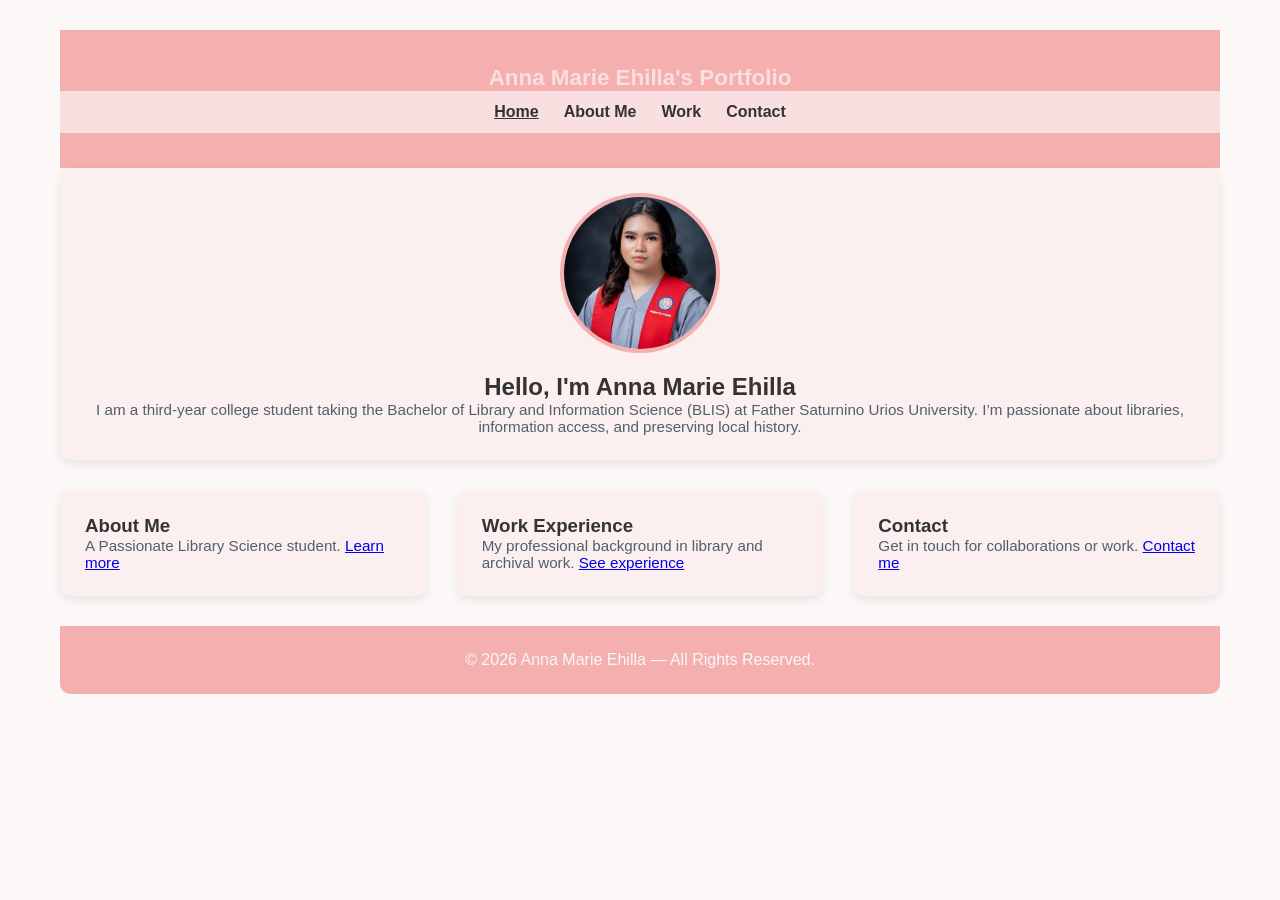
==== index.html @ 161b7419 "test" ====
<!doctype html>
<html lang="en">
<head>
    <meta charset="utf-8" />
    <meta name="viewport" content="width=device-width,initial-scale=1" />
    <title>Anna Marie Ehilla | Home</title>
    <link rel="stylesheet" href="style.css">
    <meta name="description" content="Simple portfolio homepage">
</head>
<body>

<div class="site-wrap">
        <header>
            <div class="brand">Anna Marie Ehilla's Portfolio</div>
            <nav>
                <a href="index.html" class="active">Home</a>
                <a href="aboutme.html">About Me</a>
                <a href="workexperience.html">Work</a>
                <a href="contact.html">Contact</a>
            </nav>
        </header>

        <main>
            <section class="hero card">
                <img src="IMG_20230404_211151.jpg" alt="Anna Marie Ehilla" class="profile-image">

                <h1>Hello,     I'm Anna Marie Ehilla</h1>
                <p class="muted">I am a third-year college student taking the Bachelor of Library and Information Science (BLIS) at Father Saturnino Urios University. I’m passionate about libraries, information access, and preserving local history.</p>
            </section>

            <section class="grid">
                <div class="card">
                    <h3>About Me</h3>
                    <p class="muted">A Passionate Library Science student. <a href="aboutme.html">Learn more</a></p>
                </div>
                <div class="card">
                    <h3>Work Experience</h3>
                    <p class="muted">My professional background in library and archival work. <a href="workexperience.html">See experience</a></p>
                </div>
                <div class="card">
                    <h3>Contact</h3>
                    <p class="muted">Get in touch for collaborations or work. <a href="contact.html">Contact me</a></p>
                </div>
            </section>
        </main>

        <footer>
            © 2026 Anna Marie Ehilla — All Rights Reserved.
        </footer>
    </div>
</body>
</html>
---- style.css ----
* {
    box-sizing: border-box;
}

:root{
  --bg: #FCF8F8;      
  --card: #FBEFEF;     
  --primary: #F9DFDF;   
  --primary-dark: #F5AFAF; 
  --muted: #51606a;   
  --text: #333333;
}

/* Reset & Base */
* {
  margin: 0;
  padding: 0;
  box-sizing: border-box;
  font-family: Arial, Helvetica, sans-serif;
}

html, body {
  height: 100%;
  width: 100%;
}

body {
  background: var(--bg);
  color: var(--text);
  -webkit-font-smoothing: antialiased;
  -moz-osx-font-smoothing: grayscale;
  padding: 0;
  display: flex;
  justify-content: center; /* Center content horizontally */
}

/* Header & Nav */
header {
  background: var(--primary-dark);
  color: white;
  text-align: center;
  padding: 35px 0;
}

nav {
  background: var(--primary);
  display: flex;
  justify-content: center;
  gap: 25px;
  padding: 12px 0;
}

nav a {
  color: #333333;
  text-decoration: none;
  font-weight: bold;
}

nav a:hover, nav a.active {
  text-decoration: underline;
}

/* Container */
.site-wrap {
  width: 100%;  /* Full width */
  max-width: 1200px; /* Prevent stretching beyond this width */
  margin: auto;
  padding: 30px 20px;
  min-height: 100vh; /* Fill the height of the screen */
  display: flex;
  flex-direction: column;
  justify-content: flex-start; /* Align content from the top */
}

/* Hero Section */
.hero {
  background: var(--card);
  padding: 40px 20px; 
  border-radius: 10px;
  margin-bottom: 30px;
  text-align: center;
}

/* Grid layout for homepage cards */
.grid {
  display: grid;
  grid-template-columns: repeat(auto-fit, minmax(300px, 1fr)); /* Adjusted min-width */
  gap: 30px;
  margin-top: 20px;
}

/* Card */
.card {
  background: var(--card);
  padding: 25px;
  border-radius: 10px;
  box-shadow: 0 4px 10px rgba(0,0,0,0.08);
  transition: all 0.3s ease; 
}

.card:hover {
  background: var(--primary-dark);
  box-shadow: 0 8px 16px rgba(0, 0, 0, 0.2);
  transform: translateY(-5px); 
}

/* Text */
.muted {
  color: var(--muted);
  font-size: 0.95rem;
}

.brand { 
  font-weight: 700; 
  color: var(--primary); 
  font-size: 1.4rem;
}

/* Profile Image */
.profile-image {
  width: 160px;
  height: 160px;
  border-radius: 50%;
  object-fit: cover;
  display: block;
  margin: 0 auto 20px auto;
  border: 4px solid var(--primary-dark);
}

/* Footer */
footer {
  background: var(--primary-dark);
  color: #f7f7f7; 
  text-align: center;
  padding: 25px 0;
  margin-top: 30px;
  border-radius: 0 0 10px 10px;
}

/* Responsive Adjustments */
@media (max-width: 520px) {
  header { text-align: left; padding-left: 16px; }
  nav { flex-direction: column; align-items: center; }
  .grid { grid-template-columns: 1fr; gap: 15px; }

  /* Adjust profile image size on mobile */
  .profile-image {
    width: 120px;
    height: 120px;
  }
}
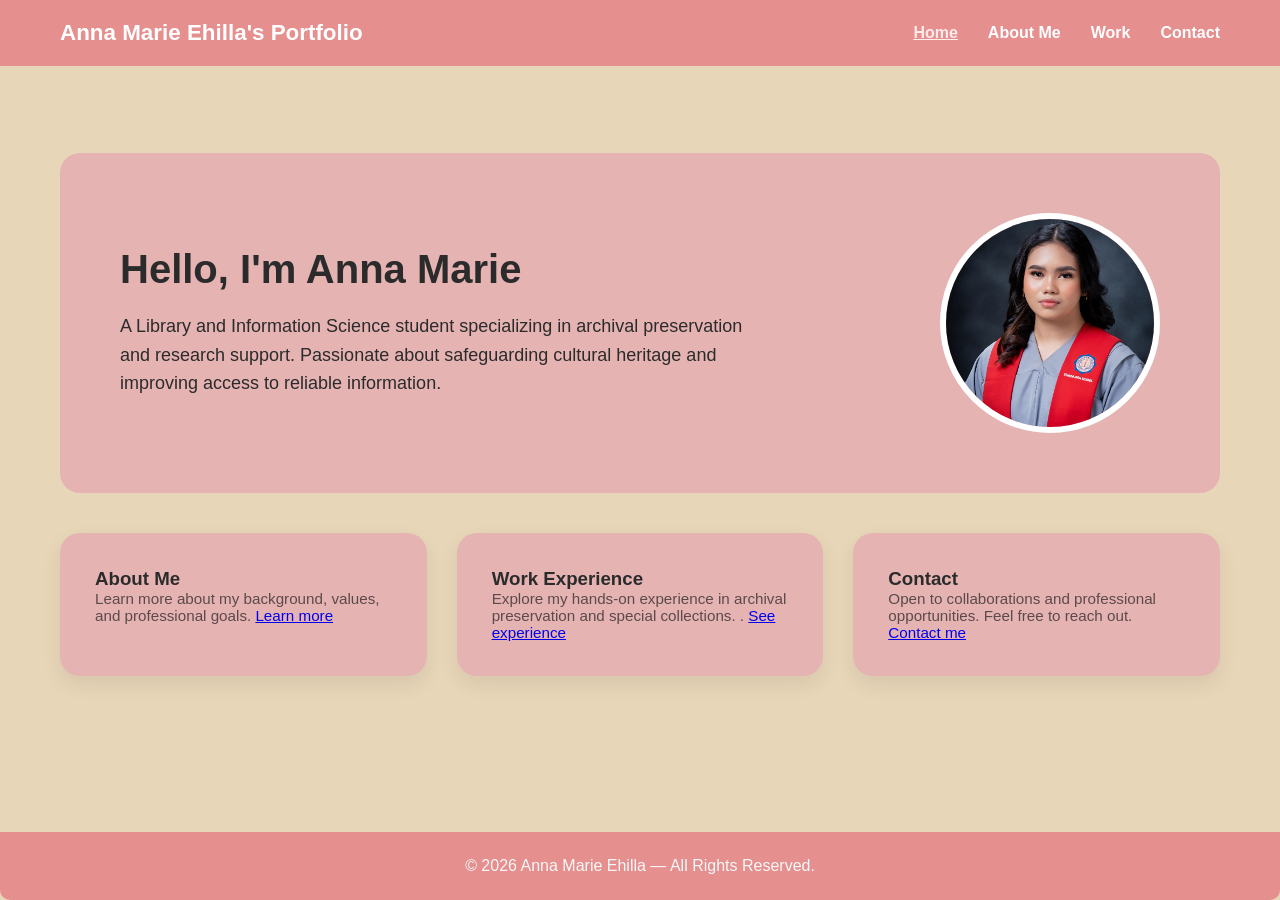
==== commit 01fd5bdd: "Updated layout" ====
--- a/index.html
+++ b/index.html
@@ -1,4 +1,4 @@
-<!doctype html>
+<!DOCTYPE html>
 <html lang="en">
 <head>
     <meta charset="utf-8" />
@@ -8,8 +8,6 @@
     <meta name="description" content="Simple portfolio homepage">
 </head>
 <body>
-
-<div class="site-wrap">
         <header>
             <div class="brand">Anna Marie Ehilla's Portfolio</div>
             <nav>
@@ -20,33 +18,57 @@
             </nav>
         </header>
 
+        <div class="site-wrap">
         <main>
-            <section class="hero card">
-                <img src="IMG_20230404_211151.jpg" alt="Anna Marie Ehilla" class="profile-image">
+            <section class="hero">
+                <div class="hero-text">
+                    <h1>Hello, I'm Anna Marie</h1>
+                    <p class="muted">
+                        A Library and Information Science student specializing in archival 
+                        preservation and research support. Passionate about safeguarding 
+                        cultural heritage and improving access to reliable information.
+                    </p>
+                </div>
 
-                <h1>Hello,     I'm Anna Marie Ehilla</h1>
-                <p class="muted">I am a third-year college student taking the Bachelor of Library and Information Science (BLIS) at Father Saturnino Urios University. I’m passionate about libraries, information access, and preserving local history.</p>
+                <img src="IMG_20230404_211151.jpg" 
+                     alt="Anna Marie Ehilla" 
+                     class="profile-image">
             </section>
+
 
             <section class="grid">
                 <div class="card">
                     <h3>About Me</h3>
-                    <p class="muted">A Passionate Library Science student. <a href="aboutme.html">Learn more</a></p>
+                    <p class="muted">
+                        Learn more about my background, values, and professional goals.  
+                        <a href="aboutme.html">Learn more</a>
+                    </p>
                 </div>
+
                 <div class="card">
                     <h3>Work Experience</h3>
-                    <p class="muted">My professional background in library and archival work. <a href="workexperience.html">See experience</a></p>
+                    <p class="muted">
+                        Explore my hands-on experience in archival preservation
+                        and special collections. . 
+                        <a href="workexperience.html">See experience</a>
+                    </p>
                 </div>
+
                 <div class="card">
                     <h3>Contact</h3>
-                    <p class="muted">Get in touch for collaborations or work. <a href="contact.html">Contact me</a></p>
+                    <p class="muted">
+                        Open to collaborations and professional opportunities. 
+                        Feel free to reach out. 
+                        <a href="contact.html">Contact me</a>
+                    </p>
                 </div>
             </section>
         </main>
+    </div>
 
         <footer>
             © 2026 Anna Marie Ehilla — All Rights Reserved.
         </footer>
-    </div>
+    
 </body>
-</html>+</html>
--- a/style.css
+++ b/style.css
@@ -1,14 +1,10 @@
-* {
-    box-sizing: border-box;
-}
-
-:root{
-  --bg: #FCF8F8;      
-  --card: #FBEFEF;     
-  --primary: #F9DFDF;   
-  --primary-dark: #F5AFAF; 
-  --muted: #51606a;   
-  --text: #333333;
+:root {
+  --bg: #E8D6B8;          
+  --card: #E6B3B3;        
+  --primary: #E6B3B3;     
+  --primary-dark: #E58F8F; 
+  --muted: #5C4A4A;
+  --text: #2b2b2b;
 }
 
 /* Reset & Base */
@@ -30,34 +26,49 @@
   -webkit-font-smoothing: antialiased;
   -moz-osx-font-smoothing: grayscale;
   padding: 0;
+}
+
+body {
   display: flex;
-  justify-content: center; /* Center content horizontally */
+  flex-direction: column;
+  min-height: 100vh;
+}
+
+main {
+  flex: 1;
 }
 
 /* Header & Nav */
 header {
   background: var(--primary-dark);
   color: white;
-  text-align: center;
-  padding: 35px 0;
+  padding: 20px 60px;
+
+  display: flex;
+  justify-content: space-between;
+  align-items: center;
 }
 
 nav {
-  background: var(--primary);
+  background: transparent;
   display: flex;
-  justify-content: center;
-  gap: 25px;
-  padding: 12px 0;
+  gap: 30px;
+  padding: 0;
 }
 
 nav a {
-  color: #333333;
+  color: white;
   text-decoration: none;
-  font-weight: bold;
+  font-weight: 600;
 }
 
 nav a:hover, nav a.active {
   text-decoration: underline;
+  color: #ffeaea;
+}
+
+.hero h1, .hero p {
+  color: #2b2b2b;
 }
 
 /* Container */
@@ -66,19 +77,36 @@
   max-width: 1200px; /* Prevent stretching beyond this width */
   margin: auto;
   padding: 30px 20px;
-  min-height: 100vh; /* Fill the height of the screen */
-  display: flex;
-  flex-direction: column;
-  justify-content: flex-start; /* Align content from the top */
+}
+
+main section {
+  margin-bottom: 40px;
 }
 
 /* Hero Section */
+.hero-text {
+  max-width: 60%;
+}
+
 .hero {
   background: var(--card);
-  padding: 40px 20px; 
-  border-radius: 10px;
-  margin-bottom: 30px;
-  text-align: center;
+  padding: 60px; 
+  border-radius: 20px;
+  margin-bottom: 40px;
+  
+  display: flex;
+  align-items: center;
+  justify-content: space-between;
+}
+
+.hero h1 {
+  font-size: 40px;
+  margin-bottom: 20px;
+}
+
+.hero p {
+  font-size: 18px;
+  line-height: 1.6;
 }
 
 /* Grid layout for homepage cards */
@@ -92,16 +120,16 @@
 /* Card */
 .card {
   background: var(--card);
-  padding: 25px;
-  border-radius: 10px;
-  box-shadow: 0 4px 10px rgba(0,0,0,0.08);
-  transition: all 0.3s ease; 
+  padding: 35px;
+  border-radius: 20px;
+  box-shadow: 0 8px 20px rgba(0,0,0,0.08);
+  transition: all 0.3s ease;
 }
 
 .card:hover {
-  background: var(--primary-dark);
-  box-shadow: 0 8px 16px rgba(0, 0, 0, 0.2);
-  transform: translateY(-5px); 
+  background: #efc0c0;
+  box-shadow: 0 12px 25px rgba(0, 0, 0, 0.15);
+  transform: translateY(-6px);
 }
 
 /* Text */
@@ -112,19 +140,17 @@
 
 .brand { 
   font-weight: 700; 
-  color: var(--primary); 
+  color: white;
   font-size: 1.4rem;
 }
 
 /* Profile Image */
 .profile-image {
-  width: 160px;
-  height: 160px;
+  width: 220px;
+  height: 220px;
   border-radius: 50%;
   object-fit: cover;
-  display: block;
-  margin: 0 auto 20px auto;
-  border: 4px solid var(--primary-dark);
+  border: 6px solid #ffffff;
 }
 
 /* Footer */
@@ -139,7 +165,11 @@
 
 /* Responsive Adjustments */
 @media (max-width: 520px) {
-  header { text-align: left; padding-left: 16px; }
+  header {
+  flex-direction: column;
+  gap: 10px;
+  padding: 20px;
+}
   nav { flex-direction: column; align-items: center; }
   .grid { grid-template-columns: 1fr; gap: 15px; }
 
@@ -149,3 +179,14 @@
     height: 120px;
   }
 }
+
+@media (max-width: 768px) {
+  .hero {
+    flex-direction: column;
+    text-align: center;
+  }
+
+  .hero-text {
+    margin-bottom: 20px;
+  }
+}
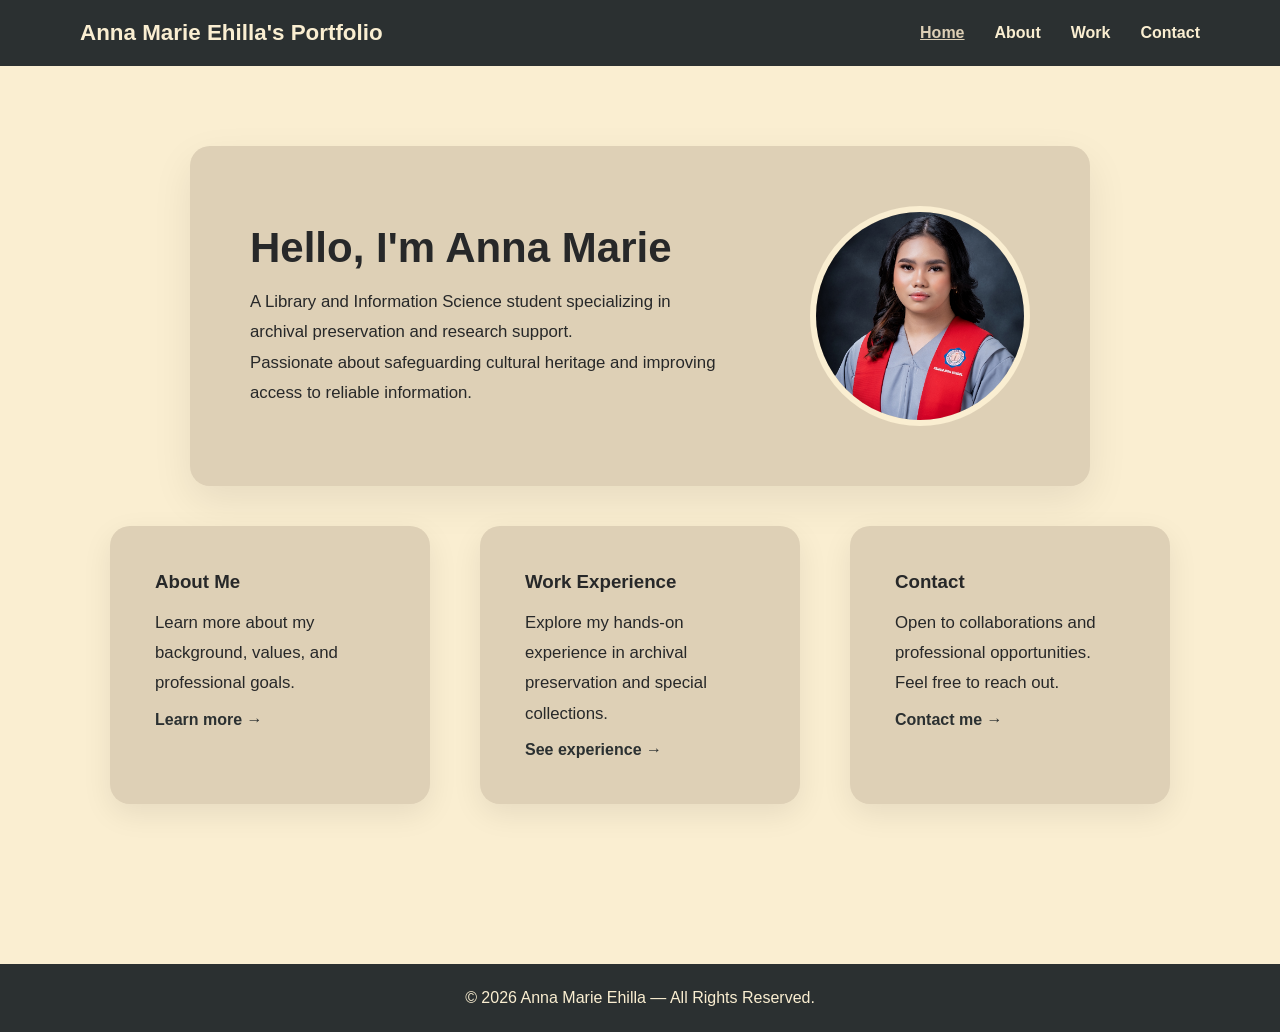
==== commit d6d62183: "Redesigned" ====
--- a/index.html
+++ b/index.html
@@ -5,70 +5,78 @@
     <meta name="viewport" content="width=device-width,initial-scale=1" />
     <title>Anna Marie Ehilla | Home</title>
     <link rel="stylesheet" href="style.css">
-    <meta name="description" content="Simple portfolio homepage">
+    <meta name="description" content="Portfolio of Anna Marie Ehilla, Library and Information Science student specializing in archival preservation.">
 </head>
+
 <body>
-        <header>
-            <div class="brand">Anna Marie Ehilla's Portfolio</div>
-            <nav>
-                <a href="index.html" class="active">Home</a>
-                <a href="aboutme.html">About Me</a>
-                <a href="workexperience.html">Work</a>
-                <a href="contact.html">Contact</a>
-            </nav>
-        </header>
 
-        <div class="site-wrap">
-        <main>
-            <section class="hero">
-                <div class="hero-text">
-                    <h1>Hello, I'm Anna Marie</h1>
-                    <p class="muted">
-                        A Library and Information Science student specializing in archival 
-                        preservation and research support. Passionate about safeguarding 
-                        cultural heritage and improving access to reliable information.
-                    </p>
-                </div>
+<header>
+    <div class="brand">Anna Marie Ehilla's Portfolio</div>
+    <nav>
+        <a href="index.html" class="active">Home</a>
+        <a href="aboutme.html">About</a>
+        <a href="workexperience.html">Work</a>
+        <a href="contact.html">Contact</a>
+    </nav>
+</header>
 
-                <img src="IMG_20230404_211151.jpg" 
-                     alt="Anna Marie Ehilla" 
-                     class="profile-image">
-            </section>
+<div class="site-wrap">
+<main>
 
+    <section class="hero">
+        <div class="hero-text">
+            <h1>Hello, I'm Anna Marie</h1>
+            <p>
+                A Library and Information Science student specializing in archival 
+                preservation and research support.
+            </p>
+            <p>
+                Passionate about safeguarding cultural heritage and improving access 
+                to reliable information.
+            </p>
+        </div>
 
-            <section class="grid">
-                <div class="card">
-                    <h3>About Me</h3>
-                    <p class="muted">
-                        Learn more about my background, values, and professional goals.  
-                        <a href="aboutme.html">Learn more</a>
-                    </p>
-                </div>
+        <img src="IMG_20230404_211151.jpg" 
+             alt="Portrait of Anna Marie Ehilla" 
+             class="profile-image">
+    </section>
 
-                <div class="card">
-                    <h3>Work Experience</h3>
-                    <p class="muted">
-                        Explore my hands-on experience in archival preservation
-                        and special collections. . 
-                        <a href="workexperience.html">See experience</a>
-                    </p>
-                </div>
+    <section class="grid">
 
-                <div class="card">
-                    <h3>Contact</h3>
-                    <p class="muted">
-                        Open to collaborations and professional opportunities. 
-                        Feel free to reach out. 
-                        <a href="contact.html">Contact me</a>
-                    </p>
-                </div>
-            </section>
-        </main>
-    </div>
+        <div class="card">
+            <h3>About Me</h3>
+            <p>
+                Learn more about my background, values, and professional goals.
+            </p>
+            <a href="aboutme.html">Learn more →</a>
+        </div>
 
-        <footer>
-            © 2026 Anna Marie Ehilla — All Rights Reserved.
-        </footer>
-    
+        <div class="card">
+            <h3>Work Experience</h3>
+            <p>
+                Explore my hands-on experience in archival preservation
+                and special collections.
+            </p>
+            <a href="workexperience.html">See experience →</a>
+        </div>
+
+        <div class="card">
+            <h3>Contact</h3>
+            <p>
+                Open to collaborations and professional opportunities.
+                Feel free to reach out.
+            </p>
+            <a href="contact.html">Contact me →</a>
+        </div>
+
+    </section>
+
+</main>
+</div>
+
+<footer>
+    © 2026 Anna Marie Ehilla — All Rights Reserved.
+</footer>
+
 </body>
-</html>
+</html>
--- a/style.css
+++ b/style.css
@@ -1,13 +1,13 @@
 :root {
-  --bg: #E8D6B8;          
-  --card: #E6B3B3;        
-  --primary: #E6B3B3;     
-  --primary-dark: #E58F8F; 
-  --muted: #5C4A4A;
-  --text: #2b2b2b;
-}
-
-/* Reset & Base */
+  --bg: #FAEED1;
+  --card: #DED0B6;
+  --primary: #607274;
+  --primary-dark: #2b3031;
+  --muted: #B2A59B;
+  --text: #272829;
+}
+
+/* Reset */
 * {
   margin: 0;
   padding: 0;
@@ -23,125 +23,96 @@
 body {
   background: var(--bg);
   color: var(--text);
-  -webkit-font-smoothing: antialiased;
-  -moz-osx-font-smoothing: grayscale;
-  padding: 0;
-}
-
-body {
   display: flex;
   flex-direction: column;
   min-height: 100vh;
 }
 
+/* Typography */
+p {
+  line-height: 1.8;
+  font-size: 1.05rem;
+}
+
+h1, h2, h3, h4 {
+  margin-bottom: 15px;
+}
+
+/* Layout */
 main {
   flex: 1;
 }
 
-/* Header & Nav */
+.site-wrap {
+  width: 90%;
+  max-width: 1100px;
+  margin: 0 auto;
+  padding: 80px 20px;
+}
+
+main section {
+  margin-bottom: 80px;
+}
+
+/* Header */
 header {
   background: var(--primary-dark);
-  color: white;
-  padding: 20px 60px;
-
+  color: var(--bg);
+  padding: 20px 80px;
   display: flex;
   justify-content: space-between;
   align-items: center;
 }
 
+.brand { 
+  font-weight: 700; 
+  font-size: 1.4rem;
+}
+
 nav {
-  background: transparent;
   display: flex;
   gap: 30px;
-  padding: 0;
 }
 
 nav a {
-  color: white;
+  color: var(--bg);
   text-decoration: none;
   font-weight: 600;
-}
-
-nav a:hover, nav a.active {
+  transition: 0.2s ease;
+}
+
+nav a:hover,
+nav a.active {
+  color: var(--card);
   text-decoration: underline;
-  color: #ffeaea;
-}
-
-.hero h1, .hero p {
-  color: #2b2b2b;
-}
-
-/* Container */
-.site-wrap {
-  width: 100%;  /* Full width */
-  max-width: 1200px; /* Prevent stretching beyond this width */
-  margin: auto;
-  padding: 30px 20px;
-}
-
-main section {
-  margin-bottom: 40px;
 }
 
 /* Hero Section */
-.hero-text {
-  max-width: 60%;
-}
-
 .hero {
   background: var(--card);
   padding: 60px; 
   border-radius: 20px;
-  margin-bottom: 40px;
-  
+  max-width: 900px;
+  margin: 0 auto;
+
   display: flex;
   align-items: center;
   justify-content: space-between;
+  gap: 50px;
+
+  box-shadow: 0 15px 40px rgba(0, 0, 0, 0.08);
+}
+
+.hero-text {
+  max-width: 60%;
 }
 
 .hero h1 {
-  font-size: 40px;
-  margin-bottom: 20px;
-}
-
-.hero p {
-  font-size: 18px;
-  line-height: 1.6;
-}
-
-/* Grid layout for homepage cards */
-.grid {
-  display: grid;
-  grid-template-columns: repeat(auto-fit, minmax(300px, 1fr)); /* Adjusted min-width */
-  gap: 30px;
-  margin-top: 20px;
-}
-
-/* Card */
-.card {
-  background: var(--card);
-  padding: 35px;
-  border-radius: 20px;
-  box-shadow: 0 8px 20px rgba(0,0,0,0.08);
-  transition: all 0.3s ease;
-}
-
-.card:hover {
-  background: #efc0c0;
-  box-shadow: 0 12px 25px rgba(0, 0, 0, 0.15);
-  transform: translateY(-6px);
-}
-
-/* Text */
+  font-size: 42px;
+}
+
 .muted {
   color: var(--muted);
-  font-size: 0.95rem;
-}
-
-.brand { 
-  font-weight: 700; 
-  color: white;
-  font-size: 1.4rem;
 }
 
 /* Profile Image */
@@ -150,43 +121,101 @@
   height: 220px;
   border-radius: 50%;
   object-fit: cover;
-  border: 6px solid #ffffff;
+  border: 6px solid var(--bg);
+}
+
+/* Grid */
+.grid {
+  display: grid;
+  grid-template-columns: repeat(3, 1fr);
+  gap: 50px;
+  margin-top: 40px;
+}
+
+/* Card */
+.card {
+  background: var(--card);
+  padding: 45px;
+  border-radius: 20px;
+  box-shadow: 0 10px 30px rgba(0,0,0,0.08);
+  transition: 0.3s ease;
+}
+
+.card:hover {
+  background: var(--primary);
+  color: var(--bg);
+  transform: translateY(-6px);
+}
+
+.card a {
+  display: inline-block;
+  margin-top: 12px;
+  font-weight: 600;
+  color: var(--primary-dark);
+  text-decoration: none;
+}
+
+.card a:hover {
+  text-decoration: underline;
 }
 
 /* Footer */
 footer {
   background: var(--primary-dark);
-  color: #f7f7f7; 
+  color: var(--bg);
   text-align: center;
   padding: 25px 0;
-  margin-top: 30px;
-  border-radius: 0 0 10px 10px;
-}
-
-/* Responsive Adjustments */
-@media (max-width: 520px) {
-  header {
-  flex-direction: column;
-  gap: 10px;
-  padding: 20px;
-}
-  nav { flex-direction: column; align-items: center; }
-  .grid { grid-template-columns: 1fr; gap: 15px; }
-
-  /* Adjust profile image size on mobile */
-  .profile-image {
-    width: 120px;
-    height: 120px;
-  }
-}
-
+  margin-top: auto;
+}
+
+/* Page Intro Sections */
+.about-intro,
+.work-intro,
+.contact-intro {
+  max-width: 850px;
+  margin: 0 auto 70px auto;
+}
+
+.about-intro h1,
+.work-intro h1,
+.contact-intro h1 {
+  font-size: 38px;
+  margin-bottom: 20px;
+}
+
+/* Responsive */
 @media (max-width: 768px) {
   .hero {
     flex-direction: column;
     text-align: center;
+    padding: 40px;
   }
 
   .hero-text {
+    max-width: 100%;
     margin-bottom: 20px;
   }
+}
+
+@media (max-width: 520px) {
+  header {
+    flex-direction: column;
+    gap: 10px;
+    padding: 20px;
+  }
+
+  nav {
+    flex-direction: column;
+    align-items: center;
+  }
+
+  .grid {
+    grid-template-columns: 1fr;
+    gap: 30px;
+  }
+
+  .profile-image {
+    width: 120px;
+    height: 120px;
+  }
 }
